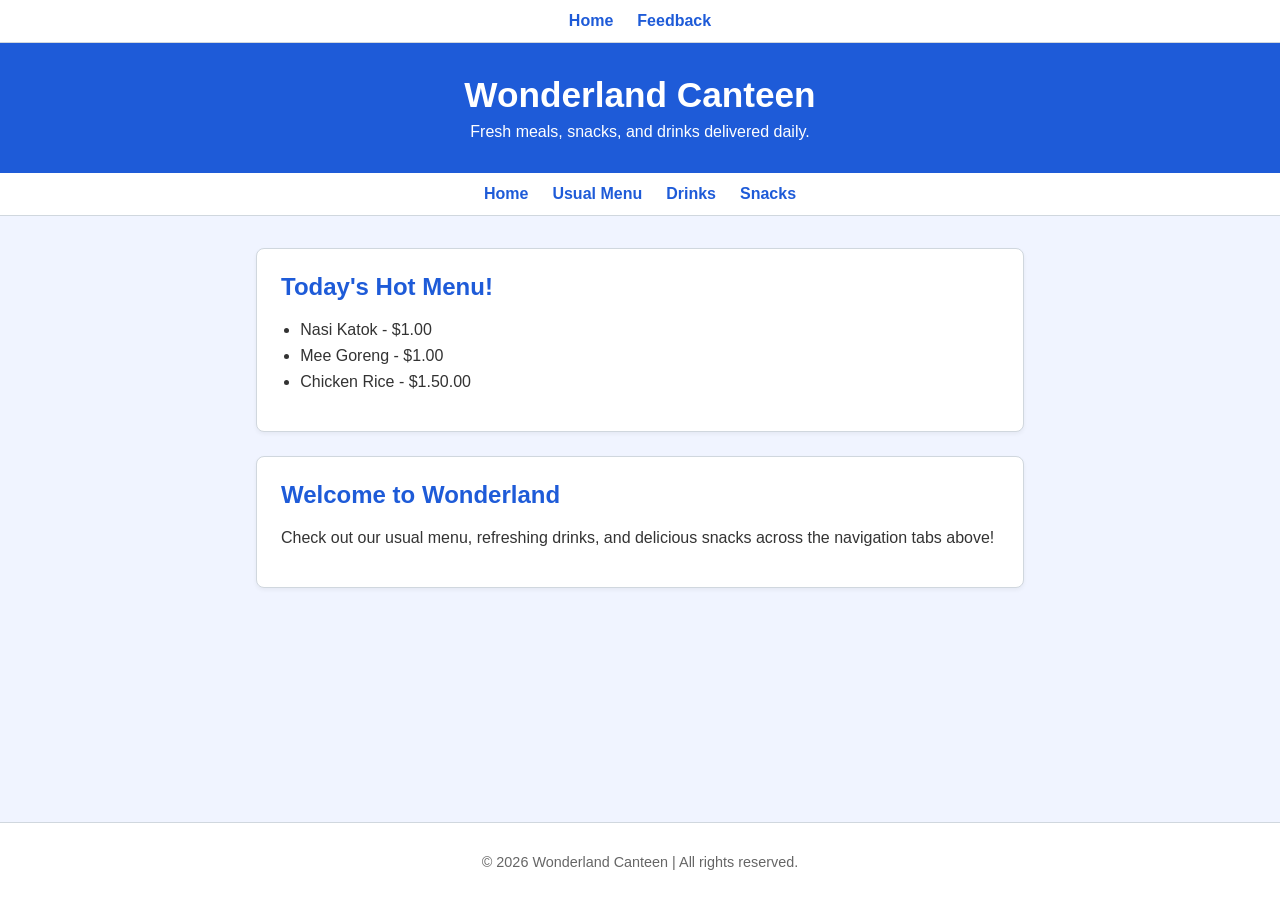
==== index.html @ 78d94902 "Base of Wonderland Canteen HTML and CSS layout" ====
<!DOCTYPE html>
<html lang="en">
<head>
  <nav class="site-nav">
    <a href="index.html">Home</a>
    <a href="feedback.html">Feedback</a>
  </nav>

  <meta charset="UTF-8">
  <meta name="viewport" content="width=device-width, initial-scale=1">
  <title>Wonderland Canteen</title>
  <link rel="stylesheet" href="css/style.css">
</head>
<body>
  <header class="site-header">
  <h1>Wonderland Canteen</h1>
  <p>Fresh meals, snacks, and drinks delivered daily.</p>
</header>

  <!-- Navigation bar to link all your pages together -->
  <nav class="site-nav">
    <a href="index.html">Home</a>
    <a href="menu.html">Usual Menu</a>
    <a href="drinks.html">Drinks</a>
    <a href="snacks.html">Snacks</a>
  </nav>

  <main>
    <section class="card">
      <h2>Today's Hot Menu!</h2>
      <ul>
        <li>Nasi Katok - $1.00</li>
        <li>Mee Goreng - $1.00</li>
        <li>Chicken Rice - $1.50.00</li>
      </ul>
    </section>

    <section class="card">
      <h2>Welcome to Wonderland</h2>
      <p>Check out our usual menu, refreshing drinks, and delicious snacks across the navigation tabs above!</p>
    </section>
  </main>

  <footer class="site-footer">
    <p>&copy; 2026 Wonderland Canteen | All rights reserved.</p>
  </footer>
</body>
</html>
---- css/style.css ----
/* css/style.css */
:root {
  --primary-blue: #1e5bd8;
  --light-blue: #f0f4ff;
  --text-dark: #333333;
  --bg-white: #ffffff;
  --border-color: #d0d7de;
}

body {
  font-family: -apple-system, BlinkMacSystemFont, "Segoe UI", Roboto, sans-serif;
  background-color: var(--light-blue);
  color: var(--text-dark);
  margin: 0;
  padding: 0;
  display: flex;
  flex-direction: column;
  min-height: 100vh;
}

.site-header {
  background-color: var(--primary-blue);
  color: var(--bg-white);
  padding: 2rem 1rem;
  text-align: center;
}

.site-header h1 {
  margin: 0;
  font-size: 2.2rem;
}

.site-header p {
  margin: 0.5rem 0 0;
  font-weight: 300;
}

/* Navigation bar */
.site-nav {
  background-color: var(--bg-white);
  border-bottom: 1px solid var(--border-color);
  display: flex;
  justify-content: center;
  gap: 1.5rem;
  padding: 0.75rem;
}

.site-nav a {
  color: var(--primary-blue);
  text-decoration: none;
  font-weight: 600;
}

.site-nav a:hover {
  text-decoration: underline;
}

main {
  flex: 1;
  max-width: 800px;
  width: 100%;
  margin: 2rem auto;
  padding: 0 1rem;
  box-sizing: border-box;
}

.card {
  background-color: var(--bg-white);
  border: 1px solid var(--border-color);
  border-radius: 8px;
  padding: 1.5rem;
  margin-bottom: 1.5rem;
  box-shadow: 0 2px 4px rgba(0,0,0,0.05);
}

.card h2 {
  margin-top: 0;
  color: var(--primary-blue);
}

ul {
  padding-left: 1.2rem;
}

li {
  margin: 0.5rem 0;
}

.site-footer {
  background-color: var(--bg-white);
  border-top: 1px solid var(--border-color);
  text-align: center;
  padding: 1rem;
  font-size: 0.9rem;
  color: #666;
}
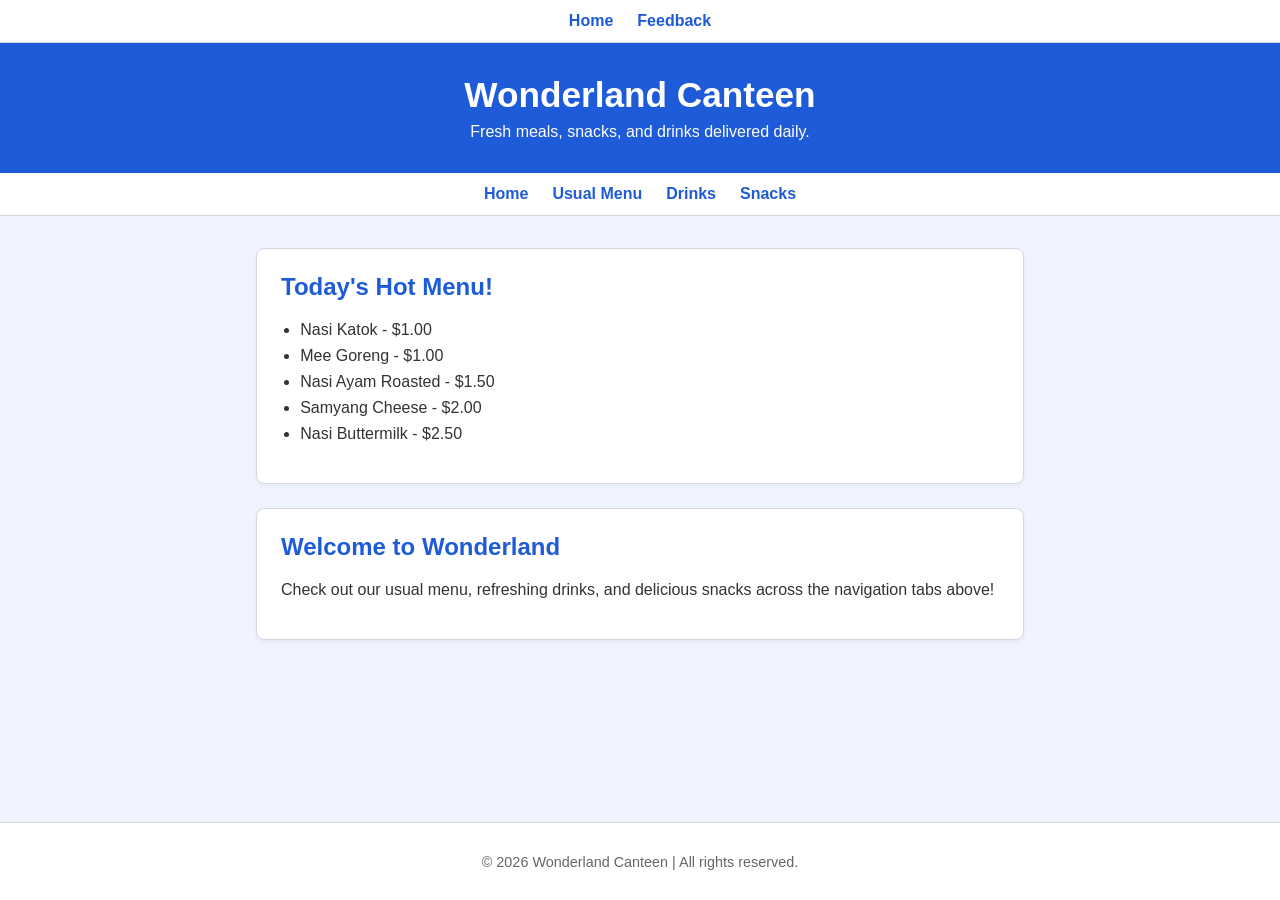
==== commit d03e0e10: "Fix typos in menus and text" ====
--- a/index.html
+++ b/index.html
@@ -31,7 +31,9 @@
       <ul>
         <li>Nasi Katok - $1.00</li>
         <li>Mee Goreng - $1.00</li>
-        <li>Chicken Rice - $1.50.00</li>
+        <li>Nasi Ayam Roasted - $1.50</li>
+        <li>Samyang Cheese - $2.00</li>
+        <li>Nasi Buttermilk - $2.50</li>
       </ul>
     </section>
 
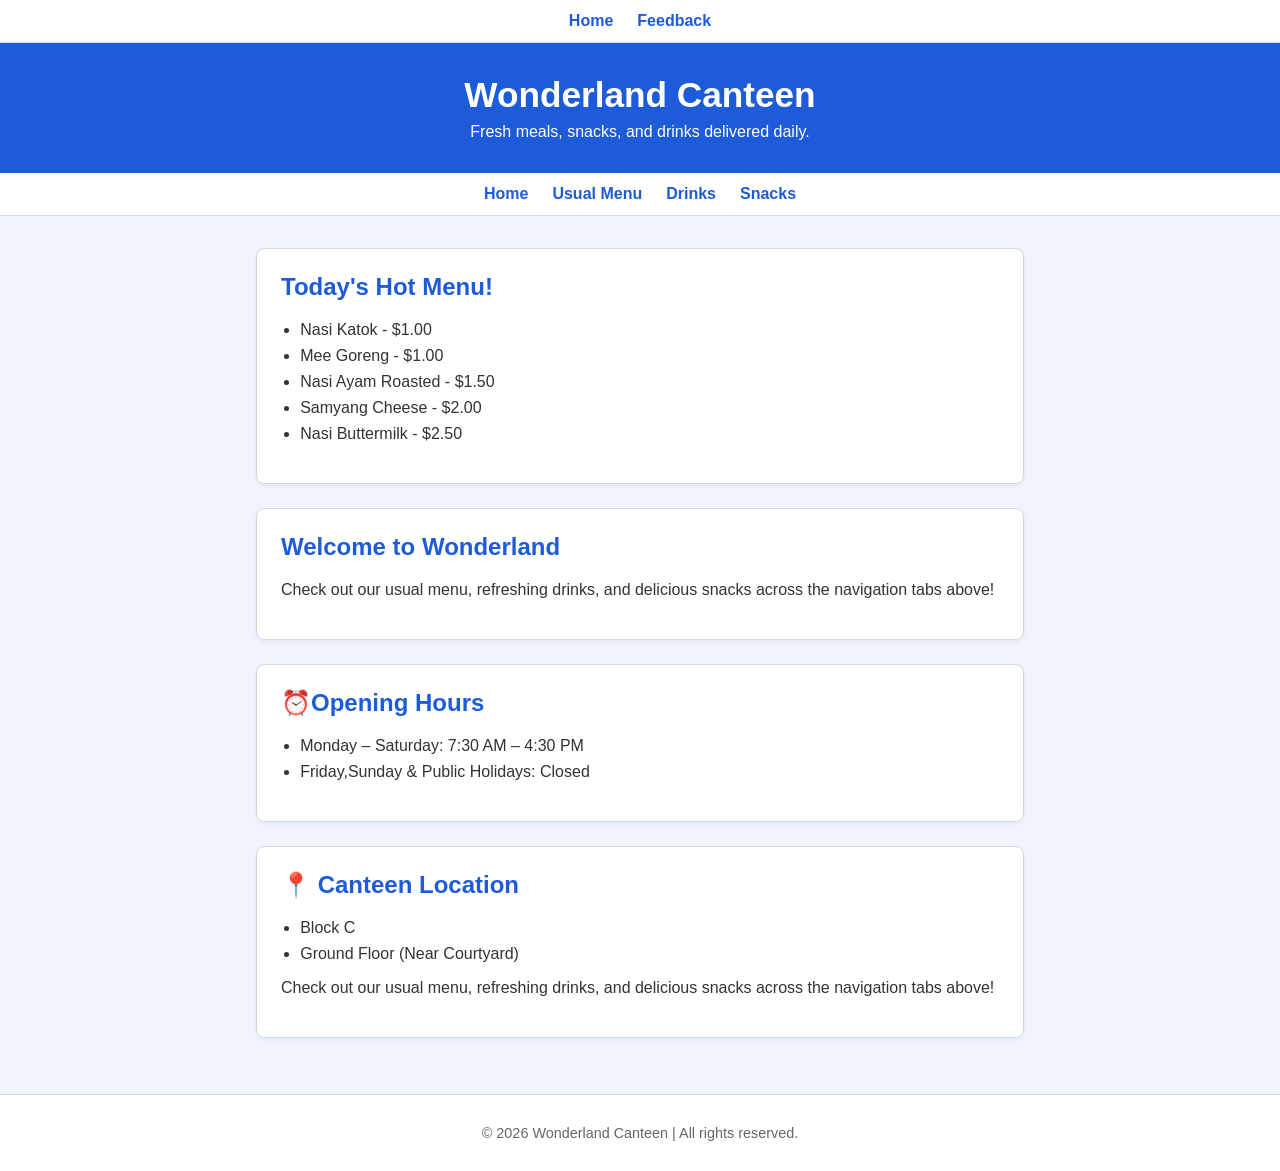
==== commit 633814c1: "Minor Addition to the first page" ====
--- a/index.html
+++ b/index.html
@@ -41,6 +41,25 @@
       <h2>Welcome to Wonderland</h2>
       <p>Check out our usual menu, refreshing drinks, and delicious snacks across the navigation tabs above!</p>
     </section>
+
+    <section class="card">
+      <h2>⏰Opening Hours</h2>
+      <ul>
+        <li>Monday – Saturday: 7:30 AM – 4:30 PM</li>
+        <li>Friday,Sunday & Public Holidays: Closed</li>
+      </ul>
+    </section>
+
+    <section class="card">
+      <h2>📍 Canteen Location</h2>
+      <ul>
+        <li>Block C</li>
+        <li>Ground Floor (Near Courtyard)</li>
+      </ul>
+      <p>Check out our usual menu, refreshing drinks, and delicious snacks across the navigation tabs above!</p>
+    </section>
+
+
   </main>
 
   <footer class="site-footer">
